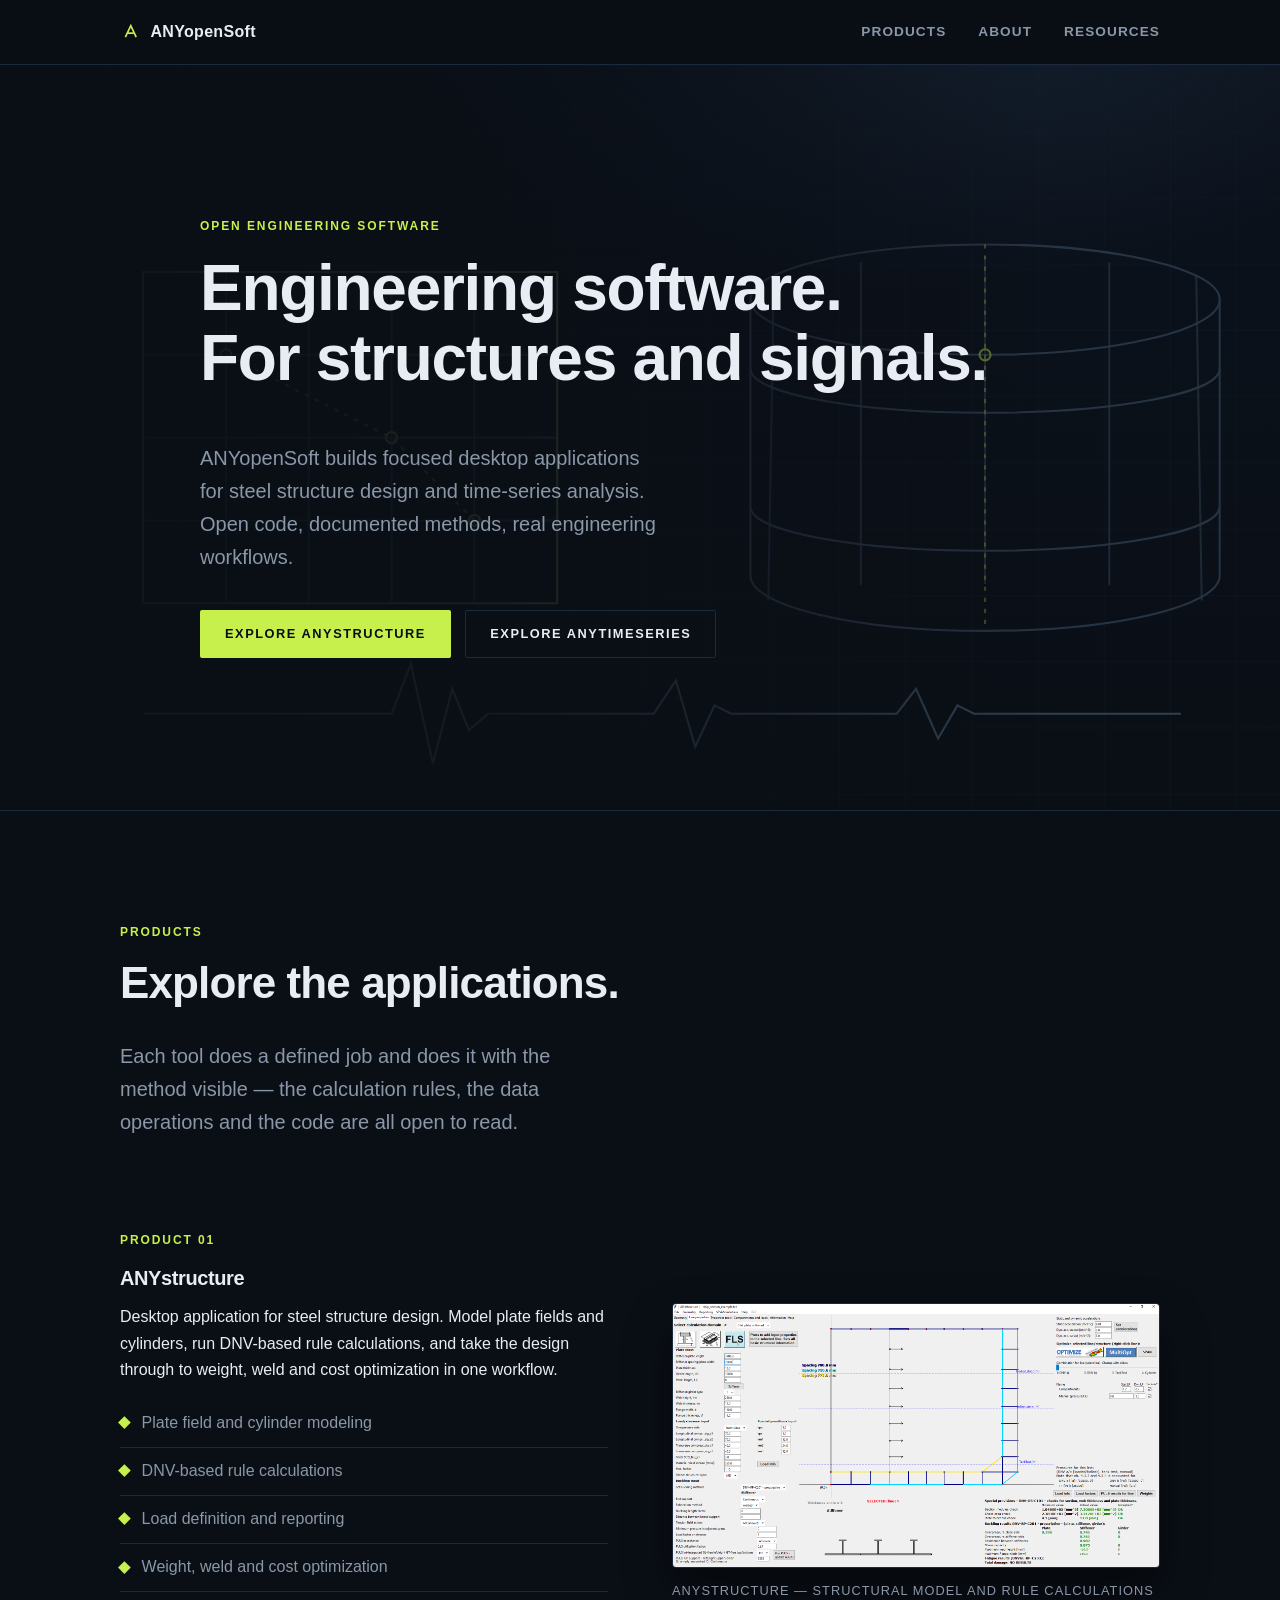
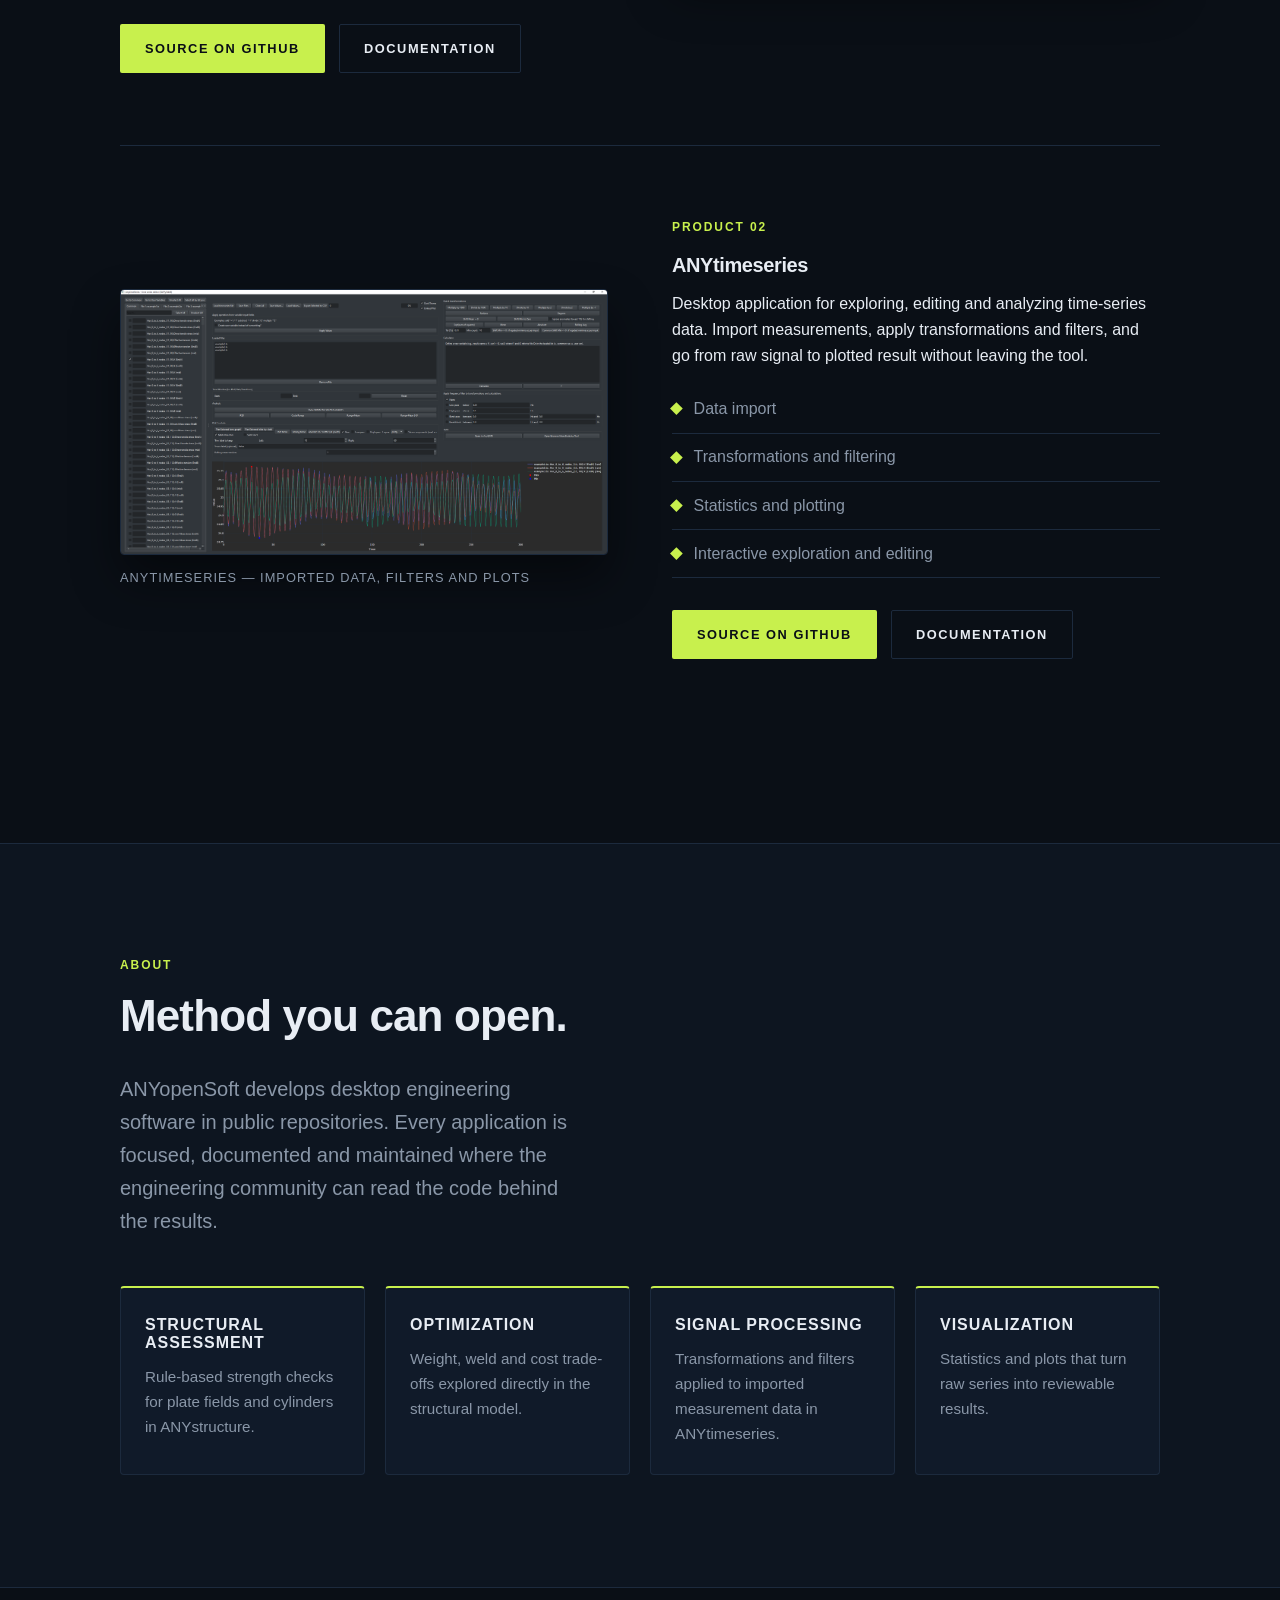
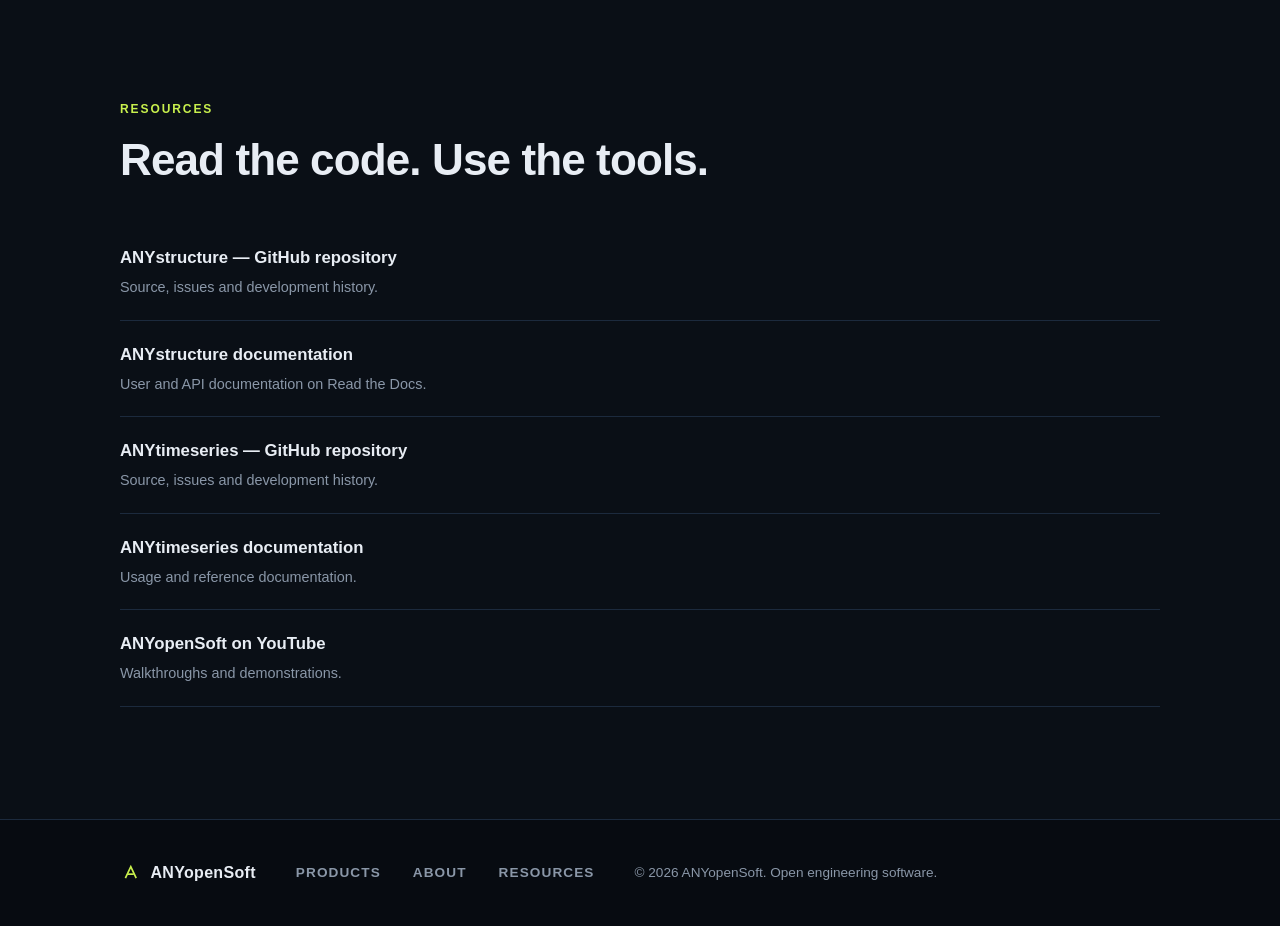
==== docs/index.html @ b73e9afc "Publish focused ANYstructure and ANYtimeseries website" ====
<!doctype html>
<html lang="en">
<head>
<meta charset="utf-8">
<meta name="viewport" content="width=device-width, initial-scale=1">
<title>ANYopenSoft — Open engineering software for structures and signals</title>
<meta name="description" content="ANYopenSoft builds focused desktop applications: ANYstructure for steel structure design with DNV-based rule calculations, and ANYtimeseries for time-series exploration, editing and analysis.">
<link rel="canonical" href="https://www.anyopensoft.no/">
<meta property="og:site_name" content="ANYopenSoft">
<meta property="og:type" content="website">
<meta property="og:title" content="ANYopenSoft — Open engineering software for structures and signals">
<meta property="og:description" content="Desktop applications for steel structure design and time-series analysis. Open code, documented methods, real engineering workflows.">
<meta property="og:url" content="https://www.anyopensoft.no/">
<meta property="og:image" content="https://www.anyopensoft.no/assets/anystructure.png">
<meta name="twitter:card" content="summary_large_image">
<link rel="icon" href="data:image/svg+xml,%3Csvg xmlns='http://www.w3.org/2000/svg' viewBox='0 0 32 32'%3E%3Crect width='32' height='32' fill='%230a0f16'/%3E%3Cpath d='M8 24 16 7l8 17' fill='none' stroke='%23c8f04d' stroke-width='2.5'/%3E%3Cpath d='M11.5 18h9' stroke='%23c8f04d' stroke-width='2.5'/%3E%3C/svg%3E">
<link rel="stylesheet" href="styles.css">
</head>
<body>
<a class="skip-link" href="#main">Skip to content</a>

<header class="site-header">
  <div class="container header-inner">
    <a class="brand" href="#top" aria-label="ANYopenSoft — home">
      <svg class="brand-mark" viewBox="0 0 32 32" aria-hidden="true" focusable="false">
        <path d="M8 24 16 7l8 17" fill="none" stroke="currentColor" stroke-width="2.5"/>
        <path d="M11.5 18h9" stroke="currentColor" stroke-width="2.5"/>
      </svg>
      <span class="brand-name">ANYopenSoft</span>
    </a>
    <nav aria-label="Primary">
      <ul class="nav-list">
        <li><a href="#products">Products</a></li>
        <li><a href="#about">About</a></li>
        <li><a href="#resources">Resources</a></li>
      </ul>
    </nav>
  </div>
</header>

<main id="main">
  <span id="top"></span>

  <section class="hero" aria-labelledby="hero-title">
    <div class="hero-backdrop" aria-hidden="true">
      <svg class="hero-graphic" viewBox="0 0 960 540" preserveAspectRatio="xMidYMid slice" focusable="false">
        <defs>
          <pattern id="grid" width="48" height="48" patternUnits="userSpaceOnUse">
            <path d="M48 0H0v48" fill="none" stroke="#1b2839" stroke-width="1"/>
          </pattern>
          <linearGradient id="fade" x1="0" y1="0" x2="0" y2="1">
            <stop offset="0" stop-color="#c8f04d" stop-opacity="0"/>
            <stop offset="1" stop-color="#c8f04d" stop-opacity="0"/>
          </linearGradient>
        </defs>
        <rect width="960" height="540" fill="url(#grid)" opacity="0.5"/>
        <!-- stiffened plate field -->
        <g stroke="#3d5166" stroke-width="1.5" fill="none">
          <path d="M120 150h300v240H120z"/>
          <path d="M120 210h300M120 270h300M120 330h300"/>
          <path d="M180 150v240M240 150v240M300 150v240M360 150v240"/>
        </g>
        <g stroke="#c8f04d" stroke-width="1.5" fill="none" opacity="0.9">
          <path d="M120 150h300v240H120z" stroke-opacity="0.55"/>
          <circle cx="180" cy="210" r="4"/>
          <circle cx="300" cy="270" r="4"/>
          <circle cx="360" cy="330" r="4"/>
          <path d="M180 210l120 60 60 60" stroke-dasharray="3 5" stroke-opacity="0.7"/>
        </g>
        <!-- cylinder with rulings -->
        <g stroke="#3d5166" stroke-width="1.5" fill="none">
          <path d="M560 170c0-22 76-40 170-40s170 18 170 40-76 40-170 40-170-18-170-40z"/>
          <path d="M560 170v200c0 22 76 40 170 40s170-18 170-40V170"/>
          <path d="M560 220c0 18 76 32 170 32s170-14 170-32M560 320c0 18 76 32 170 32s170-14 170-32"/>
          <path d="M577 152l-4 236M640 143v234M730 138v238M820 143v234M883 152l4 236" stroke-opacity="0.7"/>
        </g>
        <g stroke="#c8f04d" fill="none" stroke-width="1.5" opacity="0.8">
          <path d="M730 130v280" stroke-dasharray="3 5" stroke-opacity="0.6"/>
          <circle cx="730" cy="210" r="4"/>
        </g>
        <!-- signal trace -->
        <g stroke="#5f7d9b" stroke-width="1.5" fill="none" opacity="0.8">
          <path d="M120 470h180l14-36 16 72 14-54 12 30 14-12h120l16-24 14 48 14-30 12 6h120l14-18 16 36 14-24 12 6h150"/>
        </g>
        <g stroke="#c8f04d" stroke-width="1.5" fill="none" opacity="0.7">
          <path d="M120 470h180l14-36 16 72 14-54 12 30 14-12" stroke-opacity="0.5"/>
        </g>
      </svg>
    </div>
    <div class="hero-scrim" aria-hidden="true"></div>
    <div class="container hero-inner">
      <p class="eyebrow">Open engineering software</p>
      <h1 id="hero-title">Engineering software.<br>For structures and signals.</h1>
      <p class="hero-lede">ANYopenSoft builds focused desktop applications for steel
      structure design and time-series analysis. Open code, documented methods,
      real engineering workflows.</p>
      <div class="hero-actions">
        <a class="btn btn-primary" href="#anystructure">Explore ANYstructure</a>
        <a class="btn btn-outline" href="#anytimeseries">Explore ANYtimeseries</a>
      </div>
    </div>
  </section>

  <section id="products" class="section" aria-labelledby="products-title">
    <div class="container">
      <p class="eyebrow">Products</p>
      <h2 id="products-title">Explore the applications.</h2>
      <p class="section-lede">Each tool does a defined job and does it with the
      method visible — the calculation rules, the data operations and the code
      are all open to read.</p>

      <article class="product" id="anystructure" aria-labelledby="anystructure-title">
        <div class="product-copy">
          <p class="eyebrow">Product 01</p>
          <h3 id="anystructure-title">ANYstructure</h3>
          <p>Desktop application for steel structure design. Model plate fields
          and cylinders, run DNV-based rule calculations, and take the design
          through to weight, weld and cost optimization in one workflow.</p>
          <ul class="feature-list">
            <li>Plate field and cylinder modeling</li>
            <li>DNV-based rule calculations</li>
            <li>Load definition and reporting</li>
            <li>Weight, weld and cost optimization</li>
          </ul>
          <div class="product-actions">
            <a class="btn btn-primary" href="https://github.com/audunarn/ANYstructure">Source on GitHub</a>
            <a class="btn btn-outline" href="https://anystructure.readthedocs.io/en/latest/">Documentation</a>
          </div>
        </div>
        <figure class="product-figure">
          <img src="assets/anystructure.png" alt="ANYstructure application window showing a steel structure model with plate fields and rule calculation results." width="1915" height="1036" loading="lazy">
          <figcaption>ANYstructure — structural model and rule calculations</figcaption>
        </figure>
      </article>

      <article class="product product-reverse" id="anytimeseries" aria-labelledby="anytimeseries-title">
        <div class="product-copy">
          <p class="eyebrow">Product 02</p>
          <h3 id="anytimeseries-title">ANYtimeseries</h3>
          <p>Desktop application for exploring, editing and analyzing
          time-series data. Import measurements, apply transformations and
          filters, and go from raw signal to plotted result without leaving
          the tool.</p>
          <ul class="feature-list">
            <li>Data import</li>
            <li>Transformations and filtering</li>
            <li>Statistics and plotting</li>
            <li>Interactive exploration and editing</li>
          </ul>
          <div class="product-actions">
            <a class="btn btn-primary" href="https://github.com/audunarn/ANYtimeseries">Source on GitHub</a>
            <a class="btn btn-outline" href="https://github.com/audunarn/ANYtimeseries/blob/main/docs/README.md">Documentation</a>
          </div>
        </div>
        <figure class="product-figure">
          <img src="assets/anytimeseries.png" alt="ANYtimeseries application window with an imported measurement series shown as a plotted curve alongside data tables." width="2560" height="1390" loading="lazy">
          <figcaption>ANYtimeseries — imported data, filters and plots</figcaption>
        </figure>
      </article>
    </div>
  </section>

  <section id="about" class="section section-alt" aria-labelledby="about-title">
    <div class="container">
      <p class="eyebrow">About</p>
      <h2 id="about-title">Method you can open.</h2>
      <p class="section-lede">ANYopenSoft develops desktop engineering software
      in public repositories. Every application is focused, documented and
      maintained where the engineering community can read the code behind the
      results.</p>
      <ul class="capability-row">
        <li class="capability">
          <h3>Structural assessment</h3>
          <p>Rule-based strength checks for plate fields and cylinders in
          ANYstructure.</p>
        </li>
        <li class="capability">
          <h3>Optimization</h3>
          <p>Weight, weld and cost trade-offs explored directly in the
          structural model.</p>
        </li>
        <li class="capability">
          <h3>Signal processing</h3>
          <p>Transformations and filters applied to imported measurement data
          in ANYtimeseries.</p>
        </li>
        <li class="capability">
          <h3>Visualization</h3>
          <p>Statistics and plots that turn raw series into reviewable
          results.</p>
        </li>
      </ul>
    </div>
  </section>

  <section id="resources" class="section" aria-labelledby="resources-title">
    <div class="container">
      <p class="eyebrow">Resources</p>
      <h2 id="resources-title">Read the code. Use the tools.</h2>
      <ul class="resource-list">
        <li>
          <a href="https://github.com/audunarn/ANYstructure">ANYstructure — GitHub repository</a>
          <span>Source, issues and development history.</span>
        </li>
        <li>
          <a href="https://anystructure.readthedocs.io/en/latest/">ANYstructure documentation</a>
          <span>User and API documentation on Read the Docs.</span>
        </li>
        <li>
          <a href="https://github.com/audunarn/ANYtimeseries">ANYtimeseries — GitHub repository</a>
          <span>Source, issues and development history.</span>
        </li>
        <li>
          <a href="https://github.com/audunarn/ANYtimeseries/blob/main/docs/README.md">ANYtimeseries documentation</a>
          <span>Usage and reference documentation.</span>
        </li>
        <li>
          <a href="https://www.youtube.com/@ANYopenSoft">ANYopenSoft on YouTube</a>
          <span>Walkthroughs and demonstrations.</span>
        </li>
      </ul>
    </div>
  </section>
</main>

<footer class="site-footer">
  <div class="container footer-inner">
    <a class="brand" href="#top" aria-label="ANYopenSoft — back to top">
      <svg class="brand-mark" viewBox="0 0 32 32" aria-hidden="true" focusable="false">
        <path d="M8 24 16 7l8 17" fill="none" stroke="currentColor" stroke-width="2.5"/>
        <path d="M11.5 18h9" stroke="currentColor" stroke-width="2.5"/>
      </svg>
      <span class="brand-name">ANYopenSoft</span>
    </a>
    <nav aria-label="Footer">
      <ul class="nav-list">
        <li><a href="#products">Products</a></li>
        <li><a href="#about">About</a></li>
        <li><a href="#resources">Resources</a></li>
      </ul>
    </nav>
    <p class="footer-note">© 2026 ANYopenSoft. Open engineering software.</p>
  </div>
</footer>
</body>
</html>
---- docs/styles.css ----
/* ANYopenSoft — www.anyopensoft.no */

:root {
  --bg: #0a0f16;
  --bg-alt: #0d1520;
  --panel: #101a29;
  --line: #1c2a3d;
  --text: #e8edf4;
  --muted: #8a97a8;
  --accent: #c8f04d;
  --accent-ink: #0a0f16;
  --font: "Segoe UI", "Helvetica Neue", Arial, "Noto Sans", sans-serif;
  --container: 1120px;
}

* { box-sizing: border-box; }

html {
  scroll-behavior: smooth;
  scroll-padding-top: 5rem;
}

body {
  margin: 0;
  background: var(--bg);
  color: var(--text);
  font-family: var(--font);
  font-size: 1rem;
  line-height: 1.65;
  -webkit-font-smoothing: antialiased;
}

img { max-width: 100%; height: auto; display: block; }

.container {
  max-width: var(--container);
  margin-inline: auto;
  padding-inline: clamp(1.25rem, 5vw, 2.5rem);
}

/* ---------- type ---------- */

h1, h2, h3 {
  font-weight: 700;
  line-height: 1.1;
  letter-spacing: -0.02em;
  margin: 0 0 0.75em;
}

h1 { font-size: clamp(2.25rem, 6vw, 4rem); }
h2 { font-size: clamp(1.75rem, 4vw, 2.75rem); }
h3 { font-size: 1.25rem; }

p { margin: 0 0 1em; }

.eyebrow {
  color: var(--accent);
  font-size: 0.75rem;
  font-weight: 700;
  letter-spacing: 0.16em;
  text-transform: uppercase;
  margin: 0 0 1rem;
}

.section-lede,
.hero-lede {
  color: var(--muted);
  font-size: clamp(1.05rem, 1.6vw, 1.25rem);
  max-width: 42ch;
}

/* ---------- links, buttons, focus ---------- */

a { color: var(--accent); }

:focus-visible {
  outline: 2px solid var(--accent);
  outline-offset: 3px;
  border-radius: 2px;
}

.skip-link {
  position: absolute;
  top: 0.75rem;
  left: 0.75rem;
  z-index: 100;
  padding: 0.6rem 1rem;
  background: var(--accent);
  color: var(--accent-ink);
  font-weight: 700;
  text-decoration: none;
  border-radius: 2px;
  transform: translateY(-300%);
}

.skip-link:focus { transform: none; }

.btn {
  display: inline-block;
  padding: 0.8rem 1.5rem;
  font-size: 0.8rem;
  font-weight: 700;
  letter-spacing: 0.12em;
  text-transform: uppercase;
  text-decoration: none;
  border-radius: 2px;
  border: 1px solid transparent;
}

.btn-primary {
  background: var(--accent);
  color: var(--accent-ink);
}

.btn-outline {
  border-color: var(--line);
  color: var(--text);
}

.btn-outline:hover,
.btn-outline:focus-visible {
  border-color: var(--accent);
  color: var(--accent);
}

/* ---------- header ---------- */

.site-header {
  position: sticky;
  top: 0;
  z-index: 50;
  background: rgba(10, 15, 22, 0.92);
  border-bottom: 1px solid var(--line);
  backdrop-filter: blur(8px);
}

.header-inner {
  display: flex;
  align-items: center;
  justify-content: space-between;
  gap: 1rem;
  min-height: 4rem;
}

.brand {
  display: inline-flex;
  align-items: center;
  gap: 0.55rem;
  color: var(--text);
  text-decoration: none;
  font-weight: 700;
  letter-spacing: 0.02em;
  white-space: nowrap;
}

.brand-mark {
  width: 1.35rem;
  height: 1.35rem;
  color: var(--accent);
  flex: none;
}

.nav-list {
  list-style: none;
  display: flex;
  flex-wrap: wrap;
  gap: clamp(1rem, 3vw, 2rem);
  margin: 0;
  padding: 0;
  font-size: 0.85rem;
  font-weight: 600;
  letter-spacing: 0.08em;
  text-transform: uppercase;
}

.nav-list a {
  color: var(--muted);
  text-decoration: none;
}

.nav-list a:hover,
.nav-list a:focus-visible {
  color: var(--accent);
}

/* ---------- hero ---------- */

.hero {
  position: relative;
  overflow: hidden;
  border-bottom: 1px solid var(--line);
  background:
    radial-gradient(60rem 30rem at 75% -10%, #14202f 0%, transparent 60%),
    linear-gradient(180deg, #0b111b 0%, var(--bg) 100%);
}

.hero-backdrop {
  position: absolute;
  inset: 0;
  pointer-events: none;
}

.hero-graphic {
  width: 100%;
  height: 100%;
  display: block;
  opacity: 0.55;
}

.hero-scrim {
  position: absolute;
  inset: 0;
  pointer-events: none;
  background: linear-gradient(90deg,
    rgba(10, 15, 22, 0.94) 0%,
    rgba(10, 15, 22, 0.82) 38%,
    rgba(10, 15, 22, 0.45) 62%,
    rgba(10, 15, 22, 0) 82%);
}

.hero-inner {
  position: relative;
  padding-block: clamp(5rem, 14vw, 9.5rem);
  max-width: 60rem;
}

.hero-lede { margin-bottom: 2.25rem; }

.hero-actions {
  display: flex;
  flex-wrap: wrap;
  gap: 0.9rem;
}

/* ---------- sections ---------- */

.section {
  padding-block: clamp(4rem, 10vw, 7rem);
}

.section-alt {
  background: var(--bg-alt);
  border-block: 1px solid var(--line);
}

.section .eyebrow { margin-top: 0; }

/* ---------- products ---------- */

.product {
  display: grid;
  grid-template-columns: 1fr 1fr;
  gap: clamp(2rem, 5vw, 4.5rem);
  align-items: center;
  padding-block: clamp(2.5rem, 6vw, 4.5rem);
}

.product + .product {
  border-top: 1px solid var(--line);
}

.product-reverse .product-figure { order: -1; }

.feature-list {
  list-style: none;
  margin: 0 0 2rem;
  padding: 0;
}

.feature-list li {
  padding: 0.65rem 0;
  border-bottom: 1px solid var(--line);
  color: var(--muted);
}

.feature-list li::before {
  content: "";
  display: inline-block;
  width: 0.55rem;
  height: 0.55rem;
  margin-right: 0.8rem;
  background: var(--accent);
  transform: translateY(-1px) rotate(45deg);
}

.product-actions {
  display: flex;
  flex-wrap: wrap;
  gap: 0.9rem;
}

.product-figure {
  margin: 0;
}

.product-figure img {
  border: 1px solid var(--line);
  border-radius: 4px;
  background: var(--panel);
  box-shadow: 0 1.5rem 3rem rgba(0, 0, 0, 0.45);
}

.product-figure figcaption {
  margin-top: 0.75rem;
  color: var(--muted);
  font-size: 0.8rem;
  letter-spacing: 0.08em;
  text-transform: uppercase;
}

/* ---------- capabilities ---------- */

.capability-row {
  list-style: none;
  display: grid;
  grid-template-columns: repeat(auto-fit, minmax(15rem, 1fr));
  gap: 1.25rem;
  margin: 3rem 0 0;
  padding: 0;
}

.capability {
  background: var(--panel);
  border: 1px solid var(--line);
  border-top: 2px solid var(--accent);
  border-radius: 4px;
  padding: 1.75rem 1.5rem;
}

.capability h3 {
  font-size: 1rem;
  letter-spacing: 0.06em;
  text-transform: uppercase;
}

.capability p {
  color: var(--muted);
  font-size: 0.95rem;
  margin: 0;
}

/* ---------- resources ---------- */

.resource-list {
  list-style: none;
  margin: 2.5rem 0 0;
  padding: 0;
  display: grid;
  gap: 0;
}

.resource-list li {
  border-bottom: 1px solid var(--line);
  padding: 1.25rem 0;
  display: grid;
  gap: 0.25rem;
}

.resource-list a {
  color: var(--text);
  font-weight: 700;
  text-decoration: none;
  font-size: 1.05rem;
}

.resource-list a:hover,
.resource-list a:focus-visible { color: var(--accent); }

.resource-list span {
  color: var(--muted);
  font-size: 0.9rem;
}

/* ---------- footer ---------- */

.site-footer {
  border-top: 1px solid var(--line);
  background: #070b11;
  padding-block: 2.5rem;
}

.footer-inner {
  display: flex;
  flex-wrap: wrap;
  align-items: center;
  gap: 1.25rem 2.5rem;
}

.footer-note {
  margin: 0;
  color: var(--muted);
  font-size: 0.85rem;
}

/* ---------- responsive ---------- */

@media (max-width: 55rem) {
  .product {
    grid-template-columns: 1fr;
  }

  .product-reverse .product-figure { order: 0; }

  .product-figure { max-width: 44rem; }
}

@media (max-width: 40rem) {
  .nav-list { gap: 0.9rem; font-size: 0.72rem; }

  .footer-inner { flex-direction: column; align-items: flex-start; }

  .hero-scrim {
    background: linear-gradient(90deg,
      rgba(10, 15, 22, 0.94) 0%,
      rgba(10, 15, 22, 0.78) 55%,
      rgba(10, 15, 22, 0.4) 100%);
  }
}

@media (max-width: 30rem) {
  html { scroll-padding-top: 6.5rem; }

  .header-inner {
    flex-direction: column;
    align-items: flex-start;
    gap: 0.4rem;
    min-height: 0;
    padding-block: 0.85rem;
  }

  .hero-actions .btn,
  .product-actions .btn {
    display: block;
    width: 100%;
    text-align: center;
  }
}

/* ---------- motion ---------- */

@media (prefers-reduced-motion: no-preference) {
  .btn,
  .nav-list a,
  .resource-list a {
    transition: color 0.15s ease, border-color 0.15s ease,
      background-color 0.15s ease;
  }
}

@media (prefers-reduced-motion: reduce) {
  html { scroll-behavior: auto; }
}
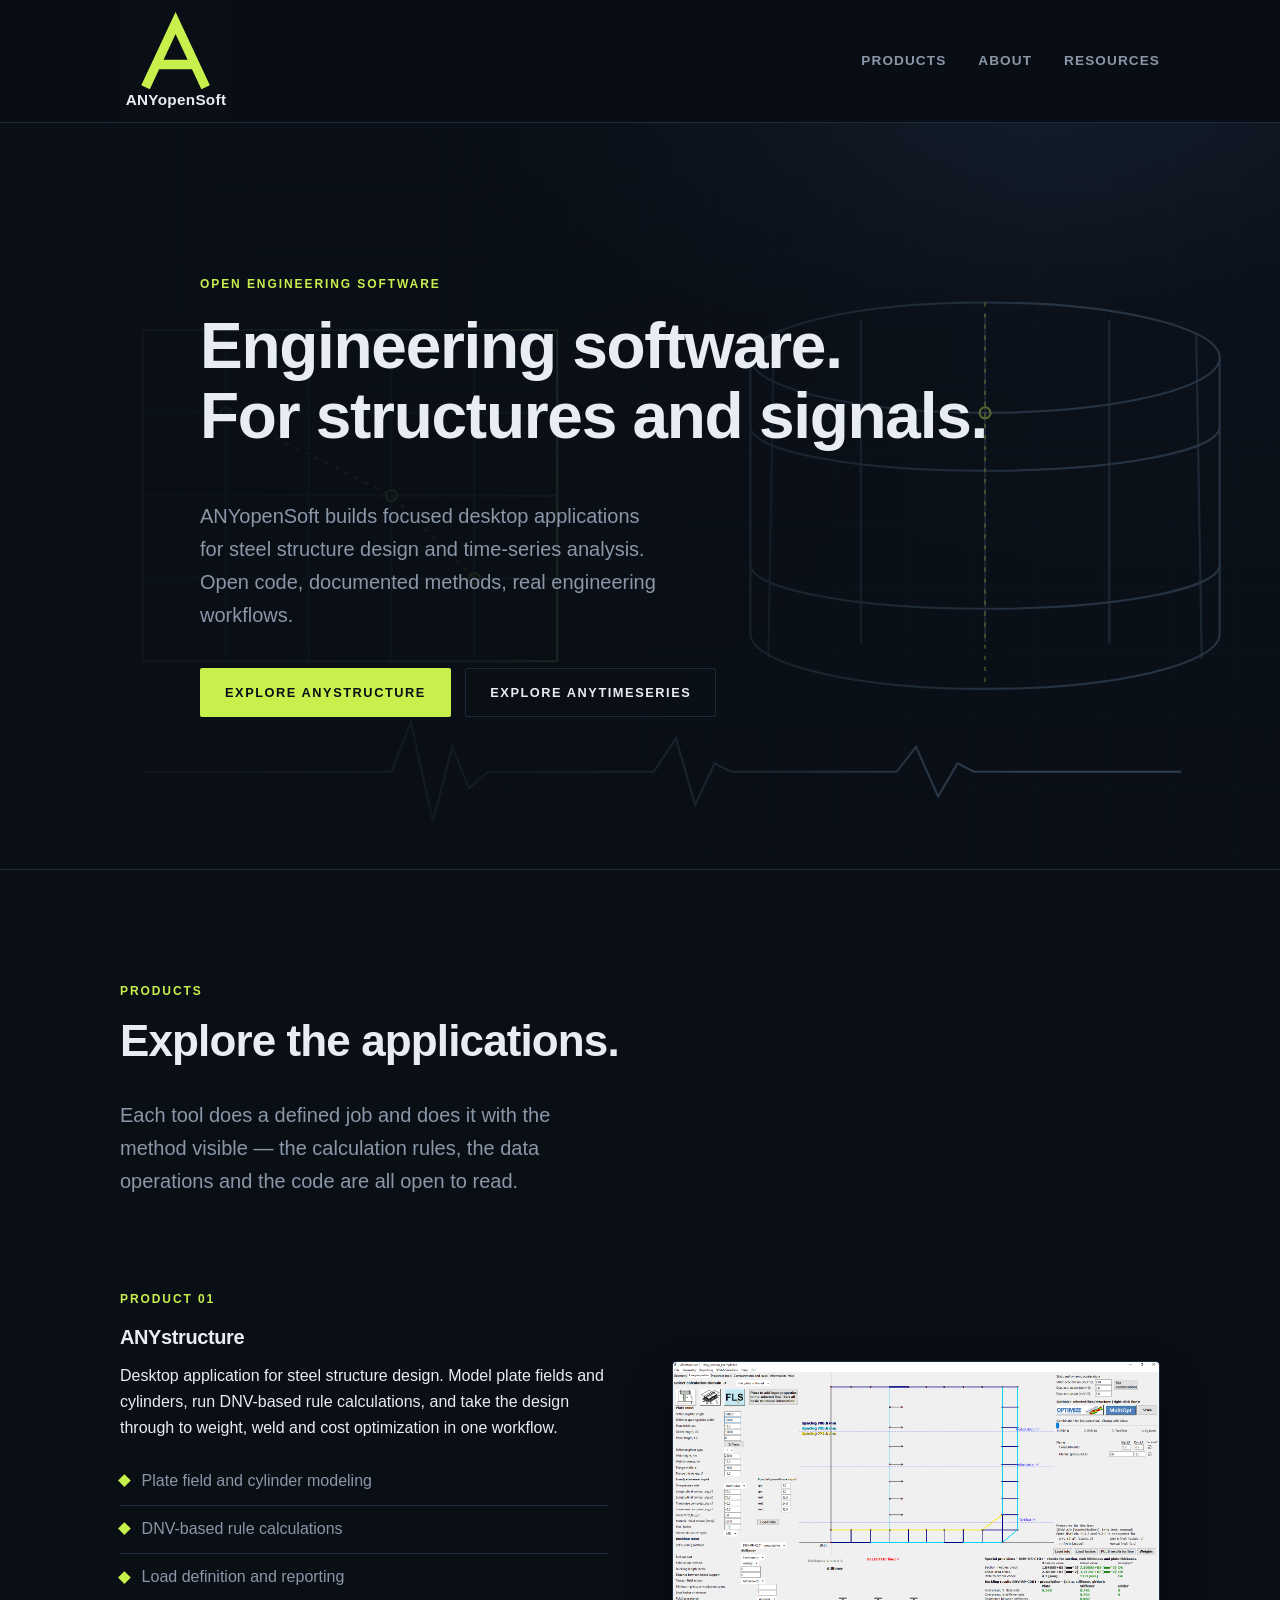
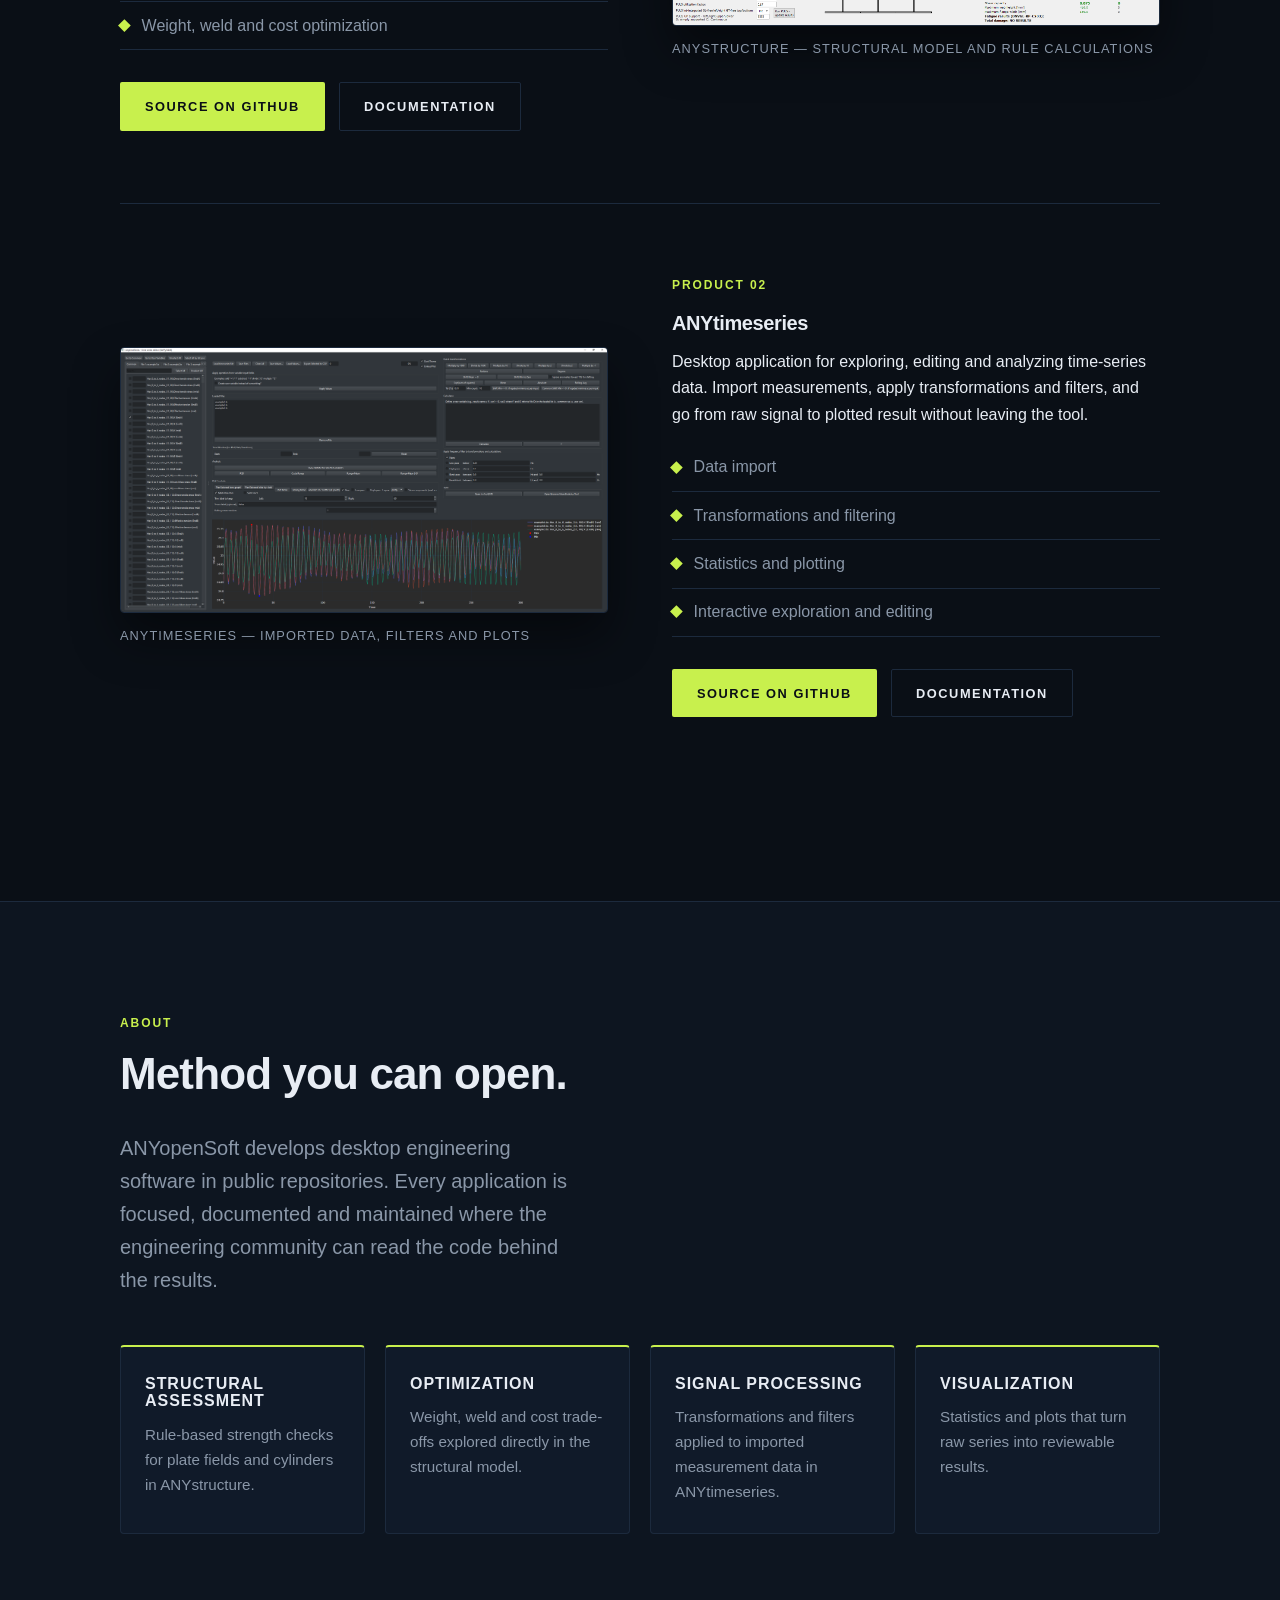
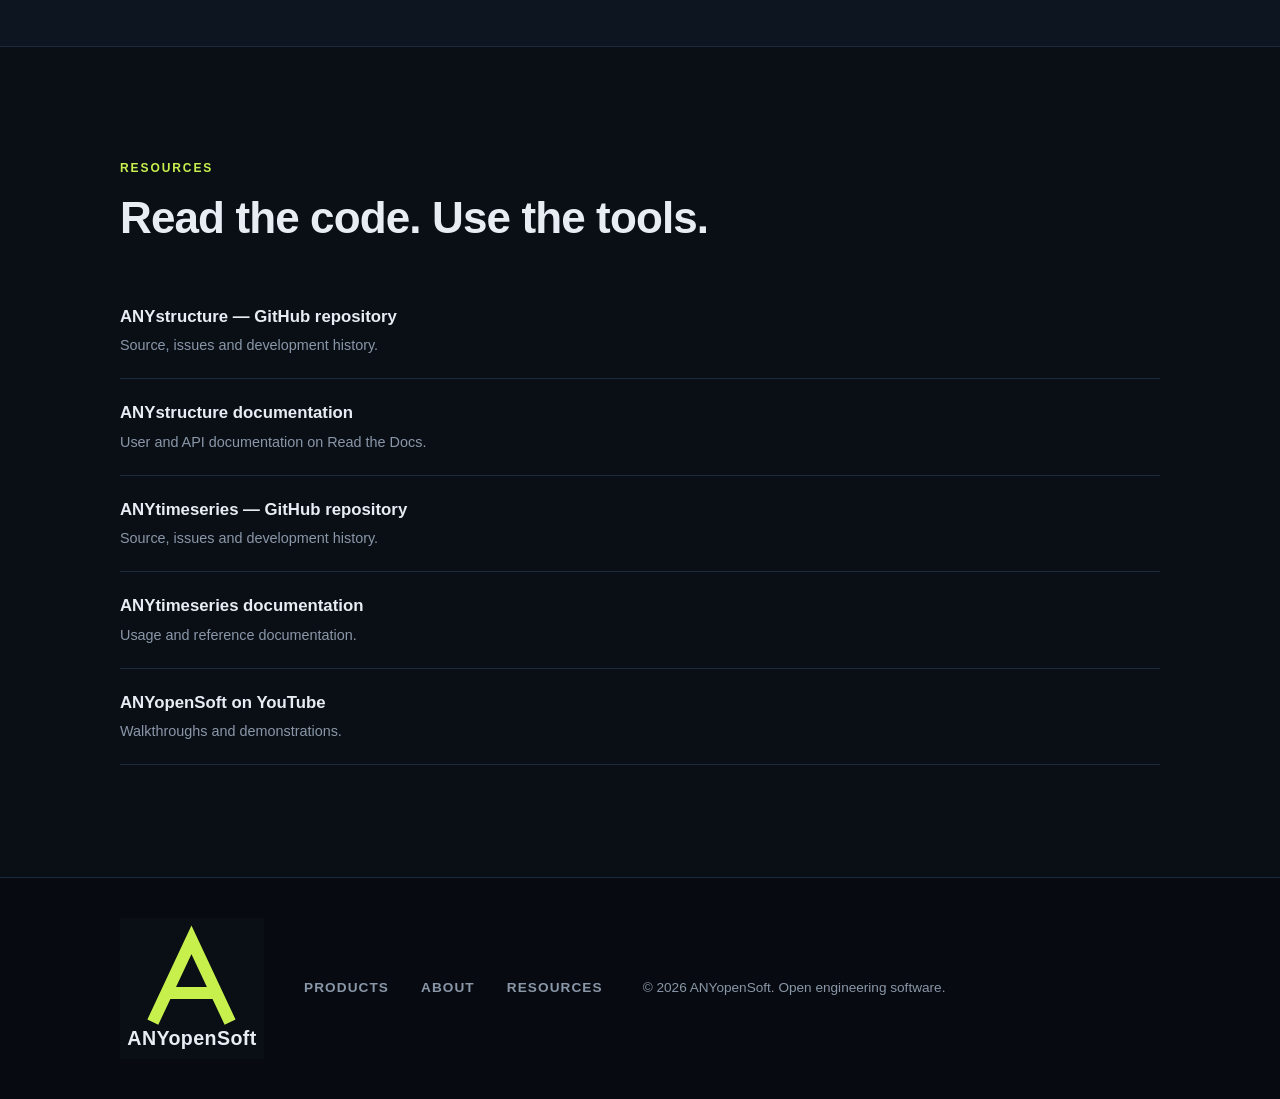
==== commit 408e24fb: "Use approved stacked ANYopenSoft logo across website" ====
--- a/docs/index.html
+++ b/docs/index.html
@@ -11,9 +11,9 @@
 <meta property="og:title" content="ANYopenSoft — Open engineering software for structures and signals">
 <meta property="og:description" content="Desktop applications for steel structure design and time-series analysis. Open code, documented methods, real engineering workflows.">
 <meta property="og:url" content="https://www.anyopensoft.no/">
-<meta property="og:image" content="https://www.anyopensoft.no/assets/anystructure.png">
-<meta name="twitter:card" content="summary_large_image">
-<link rel="icon" href="data:image/svg+xml,%3Csvg xmlns='http://www.w3.org/2000/svg' viewBox='0 0 32 32'%3E%3Crect width='32' height='32' fill='%230a0f16'/%3E%3Cpath d='M8 24 16 7l8 17' fill='none' stroke='%23c8f04d' stroke-width='2.5'/%3E%3Cpath d='M11.5 18h9' stroke='%23c8f04d' stroke-width='2.5'/%3E%3C/svg%3E">
+<meta property="og:image" content="https://www.anyopensoft.no/assets/logo-square.png">
+<meta name="twitter:card" content="summary">
+<link rel="icon" href="assets/favicon.svg" type="image/svg+xml">
 <link rel="stylesheet" href="styles.css">
 </head>
 <body>
@@ -22,11 +22,7 @@
 <header class="site-header">
   <div class="container header-inner">
     <a class="brand" href="#top" aria-label="ANYopenSoft — home">
-      <svg class="brand-mark" viewBox="0 0 32 32" aria-hidden="true" focusable="false">
-        <path d="M8 24 16 7l8 17" fill="none" stroke="currentColor" stroke-width="2.5"/>
-        <path d="M11.5 18h9" stroke="currentColor" stroke-width="2.5"/>
-      </svg>
-      <span class="brand-name">ANYopenSoft</span>
+      <img class="brand-logo" src="assets/logo.svg" alt="ANYopenSoft" width="352" height="344">
     </a>
     <nav aria-label="Primary">
       <ul class="nav-list">
@@ -226,11 +222,7 @@
 <footer class="site-footer">
   <div class="container footer-inner">
     <a class="brand" href="#top" aria-label="ANYopenSoft — back to top">
-      <svg class="brand-mark" viewBox="0 0 32 32" aria-hidden="true" focusable="false">
-        <path d="M8 24 16 7l8 17" fill="none" stroke="currentColor" stroke-width="2.5"/>
-        <path d="M11.5 18h9" stroke="currentColor" stroke-width="2.5"/>
-      </svg>
-      <span class="brand-name">ANYopenSoft</span>
+      <img class="brand-logo" src="assets/logo.svg" alt="ANYopenSoft" width="352" height="344">
     </a>
     <nav aria-label="Footer">
       <ul class="nav-list">
--- a/docs/styles.css
+++ b/docs/styles.css
@@ -450,3 +450,15 @@
 @media (prefers-reduced-motion: reduce) {
   html { scroll-behavior: auto; }
 }
+
+/* Approved stacked logo; trim only the surrounding empty canvas. */
+.brand-logo { width: 112px; height: auto; display: block; }
+.site-header .header-inner { padding-block: 0.4rem; }
+.site-footer .brand-logo { width: 144px; }
+html { scroll-padding-top: 9rem; }
+@media (max-width: 40rem) {
+  .site-header .header-inner { flex-direction: row; align-items: center; }
+  .site-header .brand-logo { width: 88px; }
+  .site-header .nav-list { gap: 0.65rem; font-size: 0.66rem; letter-spacing: 0.04em; }
+  html { scroll-padding-top: 7rem; }
+}
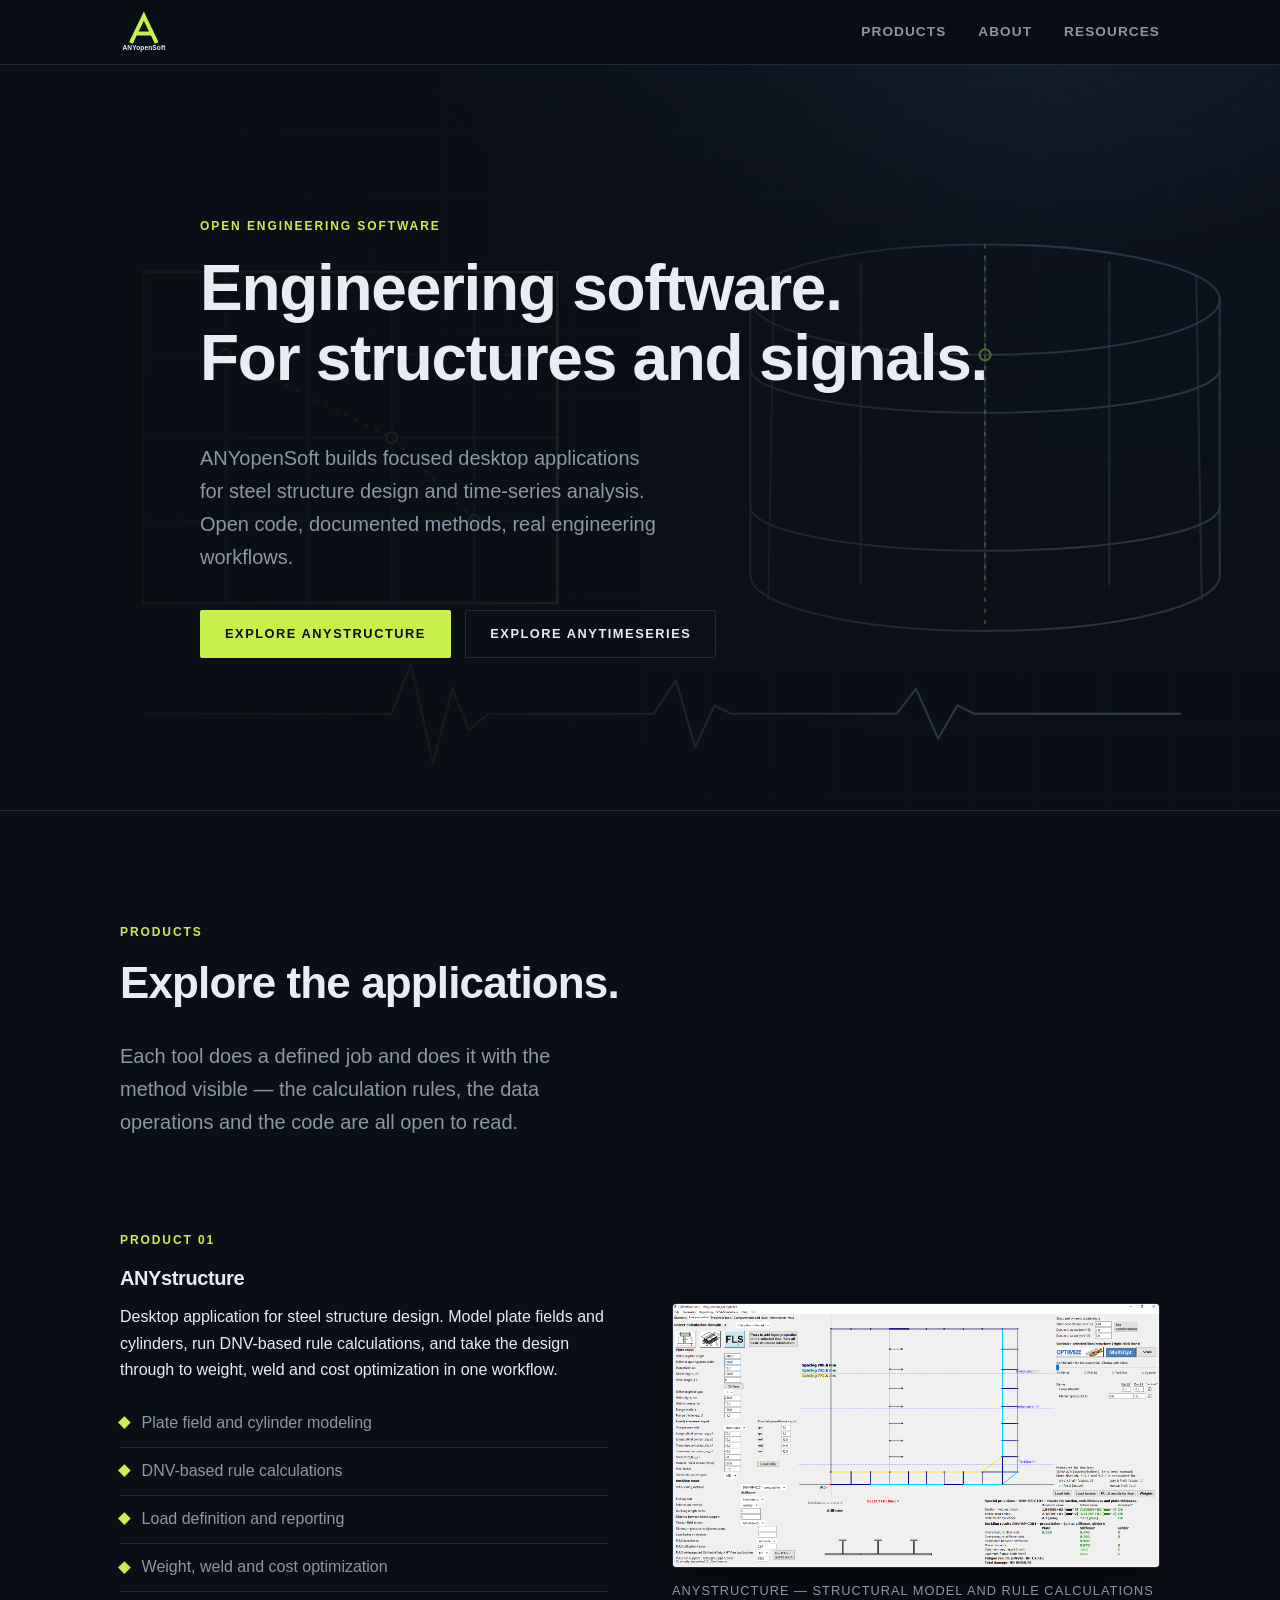
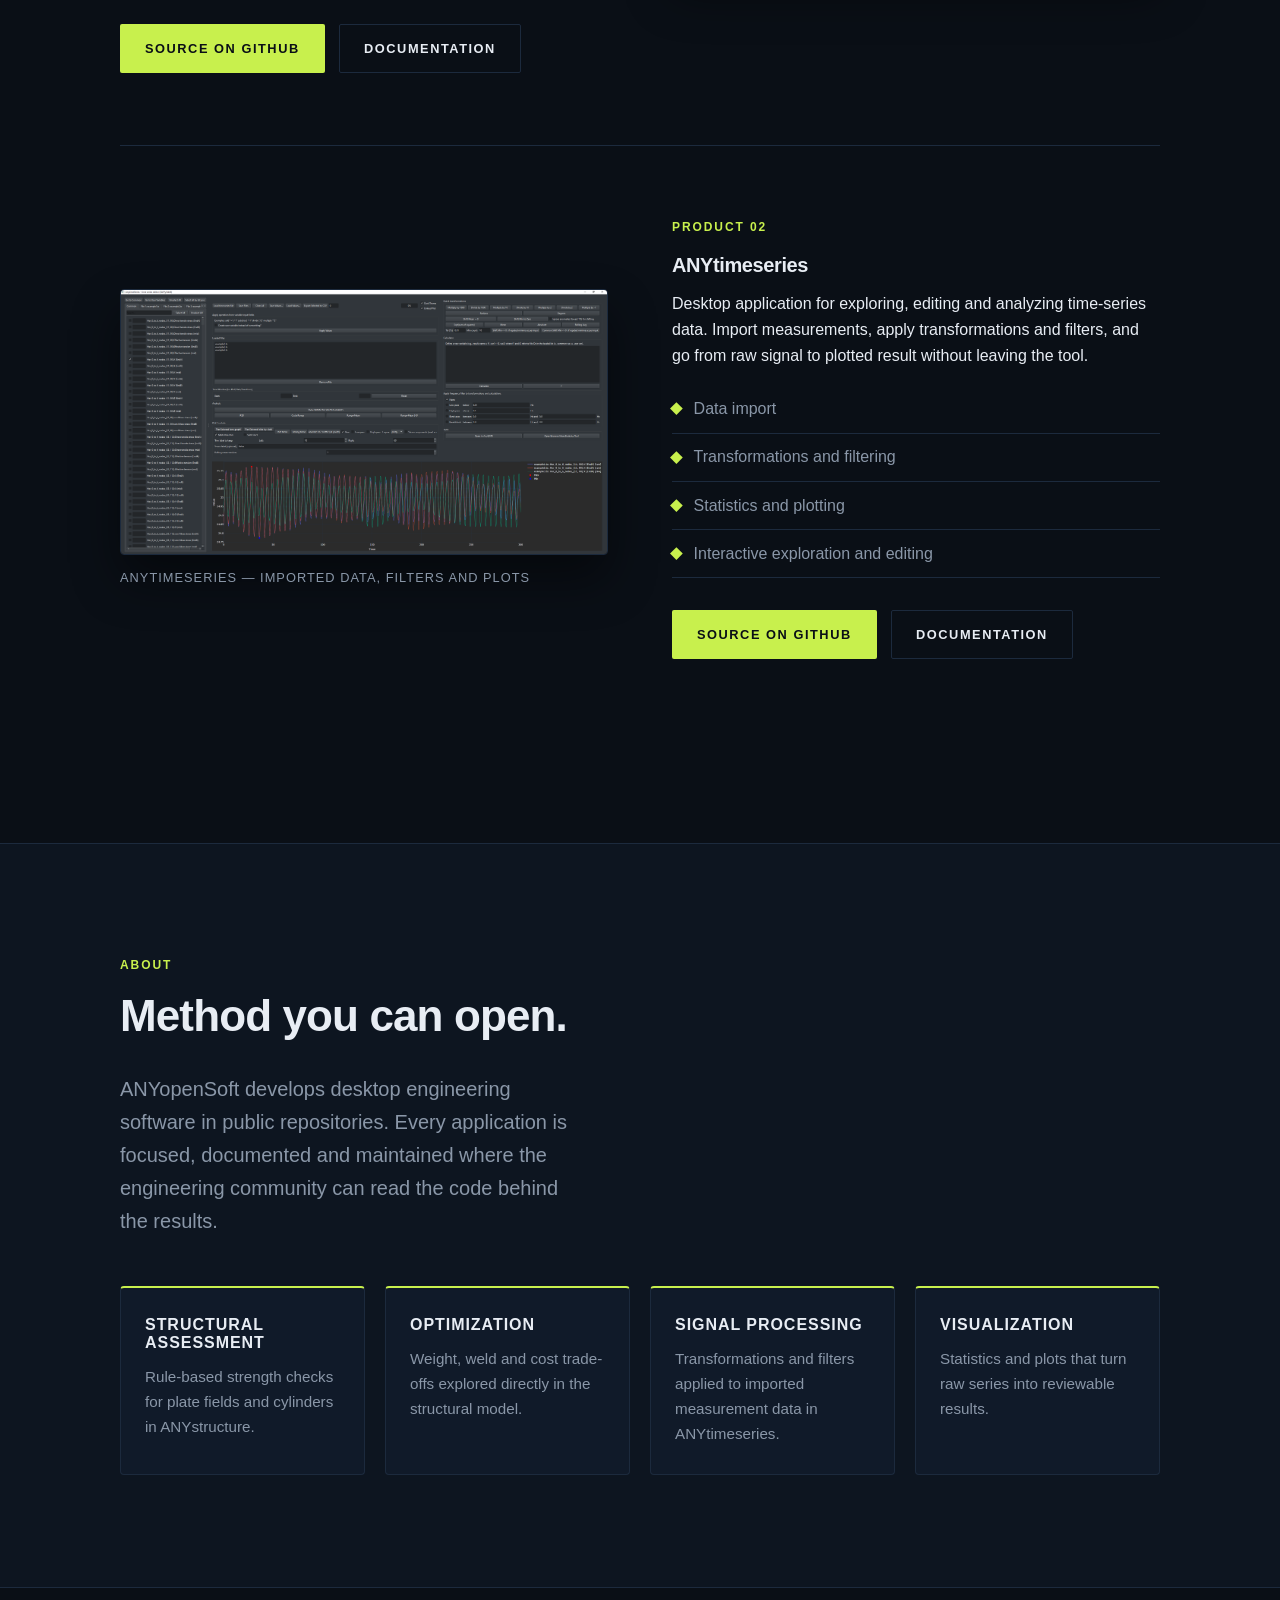
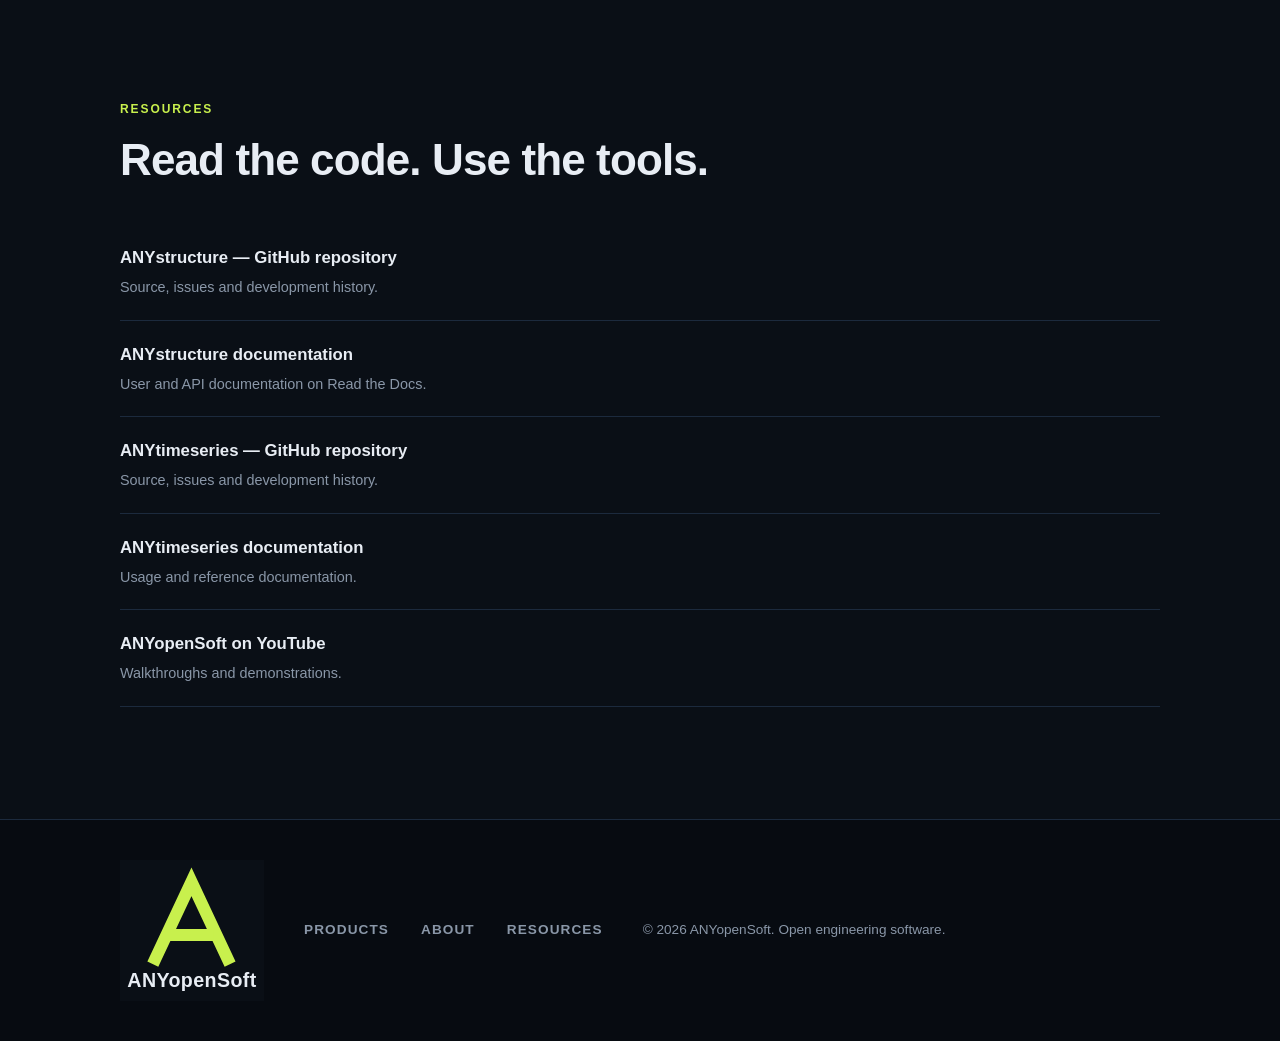
==== commit a2ded6a4: "Constrain logo dimensions and refresh stylesheet cache" ====
--- a/docs/index.html
+++ b/docs/index.html
@@ -14,7 +14,7 @@
 <meta property="og:image" content="https://www.anyopensoft.no/assets/logo-square.png">
 <meta name="twitter:card" content="summary">
 <link rel="icon" href="assets/favicon.svg" type="image/svg+xml">
-<link rel="stylesheet" href="styles.css">
+<link rel="stylesheet" href="styles.css?v=20261015-compact-logo-2">
 </head>
 <body>
 <a class="skip-link" href="#main">Skip to content</a>
@@ -22,7 +22,7 @@
 <header class="site-header">
   <div class="container header-inner">
     <a class="brand" href="#top" aria-label="ANYopenSoft — home">
-      <img class="brand-logo" src="assets/logo.svg" alt="ANYopenSoft" width="352" height="344">
+      <img class="brand-logo" src="assets/logo.svg" alt="ANYopenSoft" width="48" height="47" style="width:48px;height:auto;max-width:48px" >
     </a>
     <nav aria-label="Primary">
       <ul class="nav-list">
@@ -222,7 +222,7 @@
 <footer class="site-footer">
   <div class="container footer-inner">
     <a class="brand" href="#top" aria-label="ANYopenSoft — back to top">
-      <img class="brand-logo" src="assets/logo.svg" alt="ANYopenSoft" width="352" height="344">
+      <img class="brand-logo" src="assets/logo.svg" alt="ANYopenSoft" width="144" height="141">
     </a>
     <nav aria-label="Footer">
       <ul class="nav-list">
--- a/docs/styles.css
+++ b/docs/styles.css
@@ -453,12 +453,13 @@
 
 /* Approved stacked logo; trim only the surrounding empty canvas. */
 .brand-logo { width: 112px; height: auto; display: block; }
-.site-header .header-inner { padding-block: 0.4rem; }
+.site-header .brand-logo { width: 48px; }
+.site-header .header-inner { padding-block: 0.25rem; }
 .site-footer .brand-logo { width: 144px; }
-html { scroll-padding-top: 9rem; }
+html { scroll-padding-top: 5rem; }
 @media (max-width: 40rem) {
   .site-header .header-inner { flex-direction: row; align-items: center; }
-  .site-header .brand-logo { width: 88px; }
+  .site-header .brand-logo { width: 48px; }
   .site-header .nav-list { gap: 0.65rem; font-size: 0.66rem; letter-spacing: 0.04em; }
-  html { scroll-padding-top: 7rem; }
-}
+  html { scroll-padding-top: 5rem; }
+}
